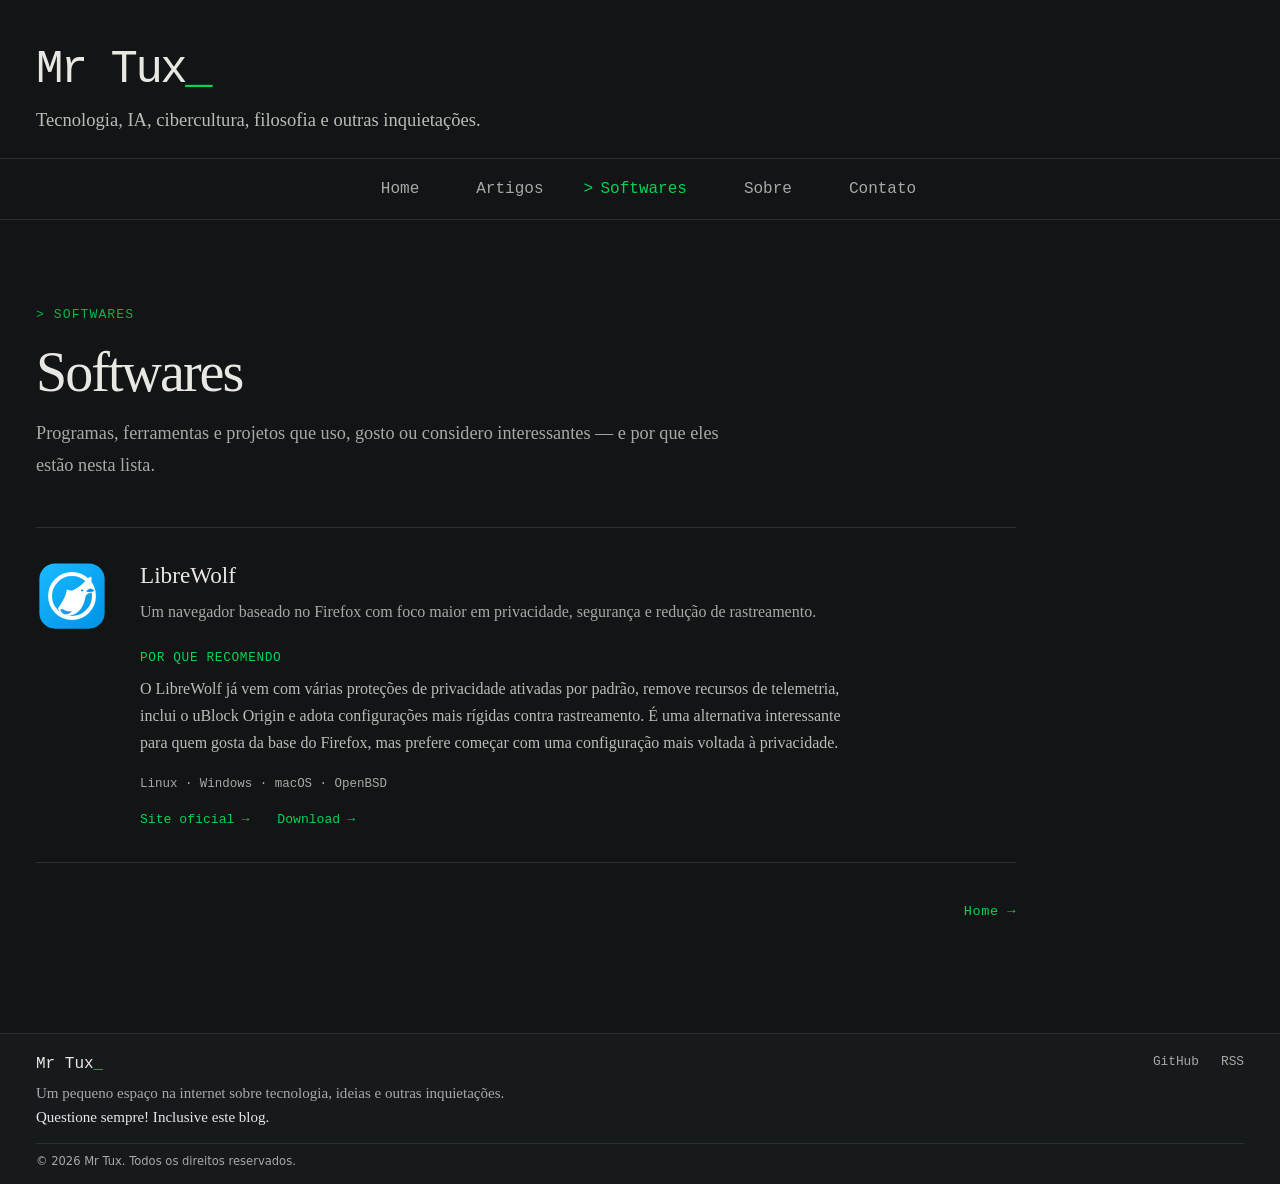
==== softwares/index.html @ 68c0113e "Publica primeira versão do Mr Tux" ====
<!doctype html>
<html lang="pt-BR">
  <head>
    <meta charset="UTF-8" />
    <meta name="viewport" content="width=device-width, initial-scale=1.0" />

    <meta
      name="description"
      content="Softwares, ferramentas e projetos que uso, gosto ou considero interessantes."
    />

    <meta name="theme-color" content="#121416" />

    <title>Softwares | Mr Tux</title>

    <link rel="canonical" href="https://alexbonnamain.github.io/softwares/" />
    <meta property="og:type" content="website" />
    <meta property="og:locale" content="pt_BR" />
    <meta property="og:site_name" content="Mr Tux" />
    <meta property="og:title" content="Softwares | Mr Tux" />
    <meta property="og:description" content="Softwares, ferramentas e projetos que uso, gosto ou considero interessantes." />
    <meta property="og:url" content="https://alexbonnamain.github.io/softwares/" />
    <meta name="twitter:card" content="summary" />

    <link
      rel="icon"
      href="../assets/images/site/favicon.svg"
      type="image/svg+xml"
    />

    <link
      rel="alternate"
      type="application/rss+xml"
      title="RSS do Mr Tux"
      href="../feed.xml"
    />

    <link rel="stylesheet" href="/assets/css/main.css" />
    <link rel="stylesheet" href="/assets/css/softwares.css" />
  </head>

  <body>
    <a class="skip-link" href="#main">Ir para o conteúdo</a>

    <header class="site-header">
      <div class="site-shell">
        <div class="site-brand">
          <a
            class="site-title"
            href="../index.html"
            aria-label="Mr Tux - página inicial"
          >
            Mr Tux<span class="cursor" aria-hidden="true">_</span>
          </a>

          <p class="site-tagline">
            Tecnologia, IA, cibercultura, filosofia e outras inquietações.
          </p>
        </div>
      </div>

      <div class="nav-wrapper">
        <div class="site-shell">
          <nav class="main-nav" aria-label="Navegação principal">
            <a href="../index.html">Home</a>
            <a href="../artigos/">Artigos</a>
            <a href="../softwares/" aria-current="page">Softwares</a>
            <a href="../sobre/">Sobre</a>
            <a href="../contato/">Contato</a>
          </nav>
        </div>
      </div>
    </header>

    <main id="main" tabindex="-1">
      <section class="page-section">
        <div class="site-shell">
          <div class="home-column">
            <header class="page-heading">
              <p class="eyebrow">
                <span aria-hidden="true">&gt;</span> Softwares
              </p>

              <h1>Softwares</h1>

              <p>
                Programas, ferramentas e projetos que uso, gosto ou considero
                interessantes — e por que eles estão nesta lista.
              </p>
            </header>

            <div class="software-list">
              <!-- ==========================================================
LIBREWOLF
========================================================== -->

              <article class="software-item">
                <div class="software-logo">
                  <img
                    src="/assets/images/softwares/logos/librewolf.svg"
                    alt=""
                    width="72"
                    height="72"
                  />
                </div>

                <div class="software-content">
                  <header class="software-header">
                    <h2>LibreWolf</h2>

                    <p class="software-description">
                      Um navegador baseado no Firefox com foco maior em
                      privacidade, segurança e redução de rastreamento.
                    </p>
                  </header>

                  <div class="software-reason">
                    <h3>Por que recomendo</h3>

                    <p>
                      O LibreWolf já vem com várias proteções de privacidade
                      ativadas por padrão, remove recursos de telemetria, inclui
                      o uBlock Origin e adota configurações mais rígidas contra
                      rastreamento. É uma alternativa interessante para quem
                      gosta da base do Firefox, mas prefere começar com uma
                      configuração mais voltada à privacidade.
                    </p>
                  </div>

                  <p class="software-platforms">
                    Linux · Windows · macOS · OpenBSD
                  </p>

                  <nav class="software-links" aria-label="Links do LibreWolf">
                    <a
                      href="https://librewolf.net/"
                      target="_blank"
                      rel="noopener noreferrer"
                    >
                      Site oficial <span aria-hidden="true">→</span>
                    </a>

                    <a
                      href="https://librewolf.net/installation/"
                      target="_blank"
                      rel="noopener noreferrer"
                    >
                      Download <span aria-hidden="true">→</span>
                    </a>
                  </nav>
                </div>
              </article>

              <!-- ==========================================================
PRÓXIMO SOFTWARE

Quando adicionar outro software:

1. Copie o bloco abaixo.
2. Cole antes deste comentário.
3. Troque o logo.
4. Troque o nome.
5. Escreva uma descrição curta.
6. Explique por que recomenda.
7. Informe apenas as plataformas disponíveis.
8. Use apenas links oficiais e confirmados.
9. Links externos devem sempre usar:
   target="_blank"
   rel="noopener noreferrer"

Os logos ficam em:

assets/images/softwares/logos/

EXEMPLO:

<article class="software-item">

<div class="software-logo">

<img
src="../assets/images/softwares/logos/nome-do-software.svg"
alt=""
width="72"
height="72"
>

</div>

<div class="software-content">

<header class="software-header">

<h2>Nome do software</h2>

<p class="software-description">
Descrição curta explicando o que é o software.
</p>

</header>

<div class="software-reason">

<h3>Por que recomendo</h3>

<p>
Explique de forma direta por que este software entrou na sua lista.
</p>

</div>

<p class="software-platforms">
Linux · Windows · macOS
</p>

<nav class="software-links" aria-label="Links do Nome do software">

<a
href="https://site-oficial.example/"
target="_blank"
rel="noopener noreferrer"
>
Site oficial <span aria-hidden="true">→</span>
</a>

<a
href="https://site-oficial.example/download/"
target="_blank"
rel="noopener noreferrer"
>
Download <span aria-hidden="true">→</span>
</a>

</nav>

</div>

</article>

========================================================== -->
            </div>

            <nav class="page-navigation" aria-label="Navegação da página">
              <a href="../index.html">Home →</a>
            </nav>
          </div>
        </div>
      </section>
    </main>

    <footer class="site-footer">
      <div class="site-shell">
        <div class="footer-top">
          <div class="footer-about">
            <a
              class="footer-title"
              href="../index.html"
              aria-label="Mr Tux - página inicial"
            >
              Mr Tux<span class="static-cursor" aria-hidden="true">_</span>
            </a>

            <p class="footer-description">
              Um pequeno espaço na internet sobre tecnologia, ideias e outras
              inquietações.
            </p>

            <p class="footer-question">
              Questione sempre! Inclusive este blog.
            </p>
          </div>

          <nav class="footer-links" aria-label="Links do rodapé">
            <a
              href="https://github.com/alexbonnamain"
              target="_blank"
              rel="noopener noreferrer"
            >
              GitHub
            </a>

            <a href="../feed.xml">RSS</a>
          </nav>
        </div>

        <div class="footer-end">
          <p class="footer-copyright">
            © 2026 Mr Tux. Todos os direitos reservados.
          </p>
        </div>
      </div>
    </footer>
  </body>
</html>
---- assets/css/main.css ----
/*
Mr Tux_

CSS principal do blog.

Escuro, simples e com pequenas referências ao terminal.
O verde aparece nos detalhes; o conteúdo continua sendo o foco.

Sem framework, sem CDN e sem fonte externa.
*/


/* ==========================================================
VARIÁVEIS
========================================================== */

:root {
color-scheme: dark;

--background: #121416;
--background-soft: #171a1c;

--text: #e8e8e3;
--text-muted: #a6aaa5;
--text-soft: #b9bcb7;

--terminal-green: #00d455;
--terminal-green-soft: #00b847;

--border: #2b3032;

--font-interface: system-ui, -apple-system, BlinkMacSystemFont, "Segoe UI", sans-serif;
--font-reading: Georgia, "Times New Roman", serif;
--font-mono: ui-monospace, "SFMono-Regular", Menlo, Monaco, Consolas, "Liberation Mono", monospace;

--site-width: 1280px;
--home-width: 980px;
--page-width: 760px;
--content-width: 780px;
}


/* ==========================================================
BASE
========================================================== */

*,
*::before,
*::after {
box-sizing: border-box;
}

html {
scroll-behavior: smooth;
}

body {
min-height: 100vh;
min-height: 100dvh;
margin: 0;
display: flex;
flex-direction: column;
background: var(--background);
color: var(--text);
font-family: var(--font-interface);
font-size: 16px;
line-height: 1.65;
-webkit-font-smoothing: antialiased;
text-rendering: optimizeLegibility;
}

main {
flex: 1;
}

main:focus {
outline: none;
}

a {
color: inherit;
text-decoration: none;
}

img {
display: block;
max-width: 100%;
height: auto;
}

::selection {
background: var(--terminal-green);
color: var(--background);
}


/* ==========================================================
ACESSIBILIDADE
========================================================== */

.skip-link {
position: fixed;
top: 12px;
left: 12px;
z-index: 1000;
padding: 10px 14px;
background: var(--terminal-green);
color: var(--background);
font-family: var(--font-mono);
font-size: 0.85rem;
transform: translateY(-160%);
}

.skip-link:focus {
transform: translateY(0);
}

:focus-visible {
outline: 2px solid var(--terminal-green);
outline-offset: 4px;
}


/* ==========================================================
ESTRUTURA
========================================================== */

.site-shell {
width: min(calc(100% - 72px), var(--site-width));
margin-inline: auto;
}

.home-column {
width: min(100%, var(--home-width));
}

.page-column {
width: min(100%, var(--page-width));
}


/* ==========================================================
CABEÇALHO
========================================================== */

.site-header {
border-bottom: 1px solid var(--border);
}

.site-brand {
padding: 48px 0 24px;
}

.site-title {
display: inline-block;
font-family: var(--font-mono);
font-size: clamp(2.3rem, 4vw, 2.85rem);
font-weight: 500;
line-height: 1;
letter-spacing: -0.055em;
}

.site-title:hover {
color: var(--text);
}

.site-tagline {
max-width: 760px;
margin: 12px 0 0;
color: var(--text-soft);
font-family: var(--font-reading);
font-size: 1.16rem;
line-height: 1.55;
}


/* ==========================================================
CURSOR
========================================================== */

.cursor {
color: var(--terminal-green);
animation: cursor-blink 1.1s steps(2, start) infinite;
}

.static-cursor {
color: var(--terminal-green);
}

@keyframes cursor-blink {
50% {
opacity: 0;
}
}


/* ==========================================================
MENU
========================================================== */

.nav-wrapper {
border-top: 1px solid var(--border);
}

.main-nav {
min-height: 60px;
display: flex;
flex-wrap: wrap;
align-items: center;
justify-content: center;
gap: 12px 40px;
font-family: var(--font-mono);
font-size: 1rem;
font-weight: 500;
}

.main-nav a {
position: relative;
padding-left: 17px;
color: var(--text-muted);
transition: color 140ms ease;
}

.main-nav a::before {
content: ">";
position: absolute;
left: 0;
color: transparent;
transition: color 140ms ease;
}

.main-nav a:hover,
.main-nav a:focus-visible,
.main-nav a[aria-current="page"] {
color: var(--terminal-green);
}

.main-nav a:hover::before,
.main-nav a:focus-visible::before,
.main-nav a[aria-current="page"]::before {
color: var(--terminal-green);
}


/* ==========================================================
HOME
========================================================== */

.home-posts {
padding: 84px 0 110px;
}

.section-heading {
margin-bottom: 52px;
}

.section-heading h1 {
display: flex;
align-items: center;
gap: 10px;
margin: 0;
color: var(--text);
font-family: var(--font-mono);
font-size: 0.94rem;
font-weight: 500;
letter-spacing: 0.08em;
text-transform: uppercase;
}

.section-heading h1 span {
color: var(--terminal-green);
}


/* ==========================================================
ÚLTIMOS ARTIGOS
========================================================== */

.home-article-list {
width: 100%;
border-top: 1px solid var(--border);
}

.home-article-item {
display: grid;
grid-template-columns: 110px minmax(0, 1fr) auto;
align-items: center;
gap: 24px;
padding: 22px 0;
border-bottom: 1px solid var(--border);
}

.home-article-date {
color: var(--terminal-green);
font-family: var(--font-mono);
font-size: 0.8rem;
line-height: 1.4;
letter-spacing: 0.04em;
white-space: nowrap;
}

.home-article-title {
margin: 0;
font-family: var(--font-reading);
font-size: 1.2rem;
font-weight: 500;
line-height: 1.4;
}

.home-article-title a {
transition: color 140ms ease;
}

.home-article-title a:hover,
.home-article-title a:focus-visible {
color: var(--terminal-green);
}

.home-article-link {
display: inline-flex;
align-items: center;
gap: 7px;
color: var(--text-muted);
font-family: var(--font-mono);
font-size: 0.82rem;
font-weight: 500;
white-space: nowrap;
transition: color 140ms ease;
}

.home-article-link span {
color: var(--terminal-green);
transition: transform 140ms ease;
}

.home-article-link:hover,
.home-article-link:focus-visible {
color: var(--terminal-green);
}

.home-article-link:hover span,
.home-article-link:focus-visible span {
transform: translateX(3px);
}

.all-posts {
width: 100%;
display: flex;
justify-content: flex-end;
margin-top: 36px;
}

.all-posts a {
display: inline-flex;
align-items: center;
gap: 8px;
font-family: var(--font-mono);
font-size: 0.92rem;
font-weight: 500;
transition: color 140ms ease;
}

.all-posts a span {
color: var(--terminal-green);
transition: transform 140ms ease;
}

.all-posts a:hover,
.all-posts a:focus-visible {
color: var(--terminal-green);
}

.all-posts a:hover span,
.all-posts a:focus-visible span {
transform: translateX(3px);
}


/* ==========================================================
PÁGINAS INTERNAS
========================================================== */

.page-section {
padding: 84px 0 110px;
}

.page-heading {
margin-bottom: 46px;
}

.eyebrow {
margin: 0 0 16px;
color: var(--terminal-green-soft);
font-family: var(--font-mono);
font-size: 0.82rem;
font-weight: 500;
letter-spacing: 0.08em;
text-transform: uppercase;
}

.page-heading h1 {
margin: 0 0 14px;
font-family: var(--font-reading);
font-size: clamp(2.3rem, 5vw, 3.5rem);
font-weight: 500;
line-height: 1.1;
letter-spacing: -0.035em;
}

.page-heading > p:not(.eyebrow) {
max-width: 700px;
margin: 0;
color: var(--text-muted);
font-family: var(--font-reading);
font-size: 1.14rem;
line-height: 1.75;
}

.page-content {
color: var(--text);
font-family: var(--font-reading);
font-size: 1.12rem;
line-height: 1.85;
}

.page-content p {
margin: 0 0 1.45em;
}

.page-content p:last-child {
margin-bottom: 0;
}

.page-content a {
color: var(--terminal-green-soft);
text-decoration: underline;
text-decoration-thickness: 1px;
text-underline-offset: 0.18em;
}

.page-content a:hover,
.page-content a:focus-visible {
color: var(--terminal-green);
}


/* ==========================================================
ÍNDICE DE ARTIGOS
========================================================== */

.article-index {
width: 100%;
}

.article-index-item {
display: flex;
align-items: center;
justify-content: space-between;
gap: 32px;
padding: 22px 0;
border-bottom: 1px solid var(--border);
}

.article-index-item:first-child {
border-top: 1px solid var(--border);
}

.article-index-item h2 {
margin: 0;
font-family: var(--font-reading);
font-size: 1.2rem;
font-weight: 500;
line-height: 1.4;
}

.article-index-item h2 a {
transition: color 140ms ease;
}

.article-index-item h2 a:hover,
.article-index-item h2 a:focus-visible {
color: var(--terminal-green);
}

.article-index-link {
flex-shrink: 0;
color: var(--text-muted);
font-family: var(--font-mono);
font-size: 0.82rem;
font-weight: 500;
transition: color 140ms ease;
}

.article-index-link span {
color: var(--terminal-green);
}

.article-index-link:hover,
.article-index-link:focus-visible {
color: var(--terminal-green);
}


/* ==========================================================
NAVEGAÇÃO DE PÁGINAS
========================================================== */

.page-navigation {
display: flex;
justify-content: flex-end;
margin-top: 38px;
}

.page-navigation a {
color: var(--terminal-green);
font-family: var(--font-mono);
font-size: 0.85rem;
font-weight: 500;
letter-spacing: 0.04em;
text-decoration: none;
}

.page-navigation a:hover,
.page-navigation a:focus-visible {
color: var(--terminal-green-soft);
}


/* ==========================================================
SOBRE
========================================================== */

.about-layout {
width: min(100%, 1160px);
display: grid;
grid-template-columns: 340px minmax(0, 720px);
align-items: start;
gap: 64px;
margin-inline: auto;
}

.about-photo {
grid-column: 1;
grid-row: 1;
position: sticky;
top: 42px;
margin: 0;
}

.about-content {
grid-column: 2;
grid-row: 1;
min-width: 0;
max-width: 720px;
}

.about-content .page-heading {
margin-bottom: 42px;
}

.about-content .page-heading h1 {
font-size: clamp(2.5rem, 4vw, 3.2rem);
}

.about-photo picture {
display: block;
}

.about-photo img {
width: 100%;
aspect-ratio: 4 / 5;
object-fit: cover;
object-position: center;
border: 1px solid var(--border);
background: var(--background-soft);
}

.about-photo::after {
content: "";
display: block;
width: 64px;
height: 2px;
margin-top: 18px;
background: var(--terminal-green);
}


/* ==========================================================
RODAPÉ
========================================================== */

.site-footer {
padding: 16px 0 14px;
border-top: 1px solid var(--border);
background: var(--background-soft);
}

.footer-top {
display: flex;
align-items: flex-start;
justify-content: space-between;
gap: 36px;
}

.footer-about {
max-width: 620px;
}

.footer-title {
display: inline-block;
font-family: var(--font-mono);
font-size: 1rem;
font-weight: 500;
line-height: 1.35;
}

.footer-title:hover {
color: var(--text);
}

.footer-description {
max-width: 580px;
margin: 6px 0 0;
color: var(--text-muted);
font-family: var(--font-reading);
font-size: 0.94rem;
line-height: 1.45;
}

.footer-question {
margin: 3px 0 0;
color: var(--text);
font-family: var(--font-reading);
font-size: 0.94rem;
line-height: 1.45;
}

.footer-links {
display: flex;
flex-wrap: wrap;
align-items: center;
gap: 22px;
padding-top: 1px;
font-family: var(--font-mono);
font-size: 0.8rem;
font-weight: 500;
}

.footer-links a {
color: var(--text-muted);
transition: color 140ms ease;
}

.footer-links a:hover,
.footer-links a:focus-visible {
color: var(--terminal-green);
}

.footer-end {
margin-top: 14px;
padding-top: 10px;
border-top: 1px solid var(--border);
}

.footer-copyright {
margin: 0;
color: var(--text-muted);
font-size: 0.72rem;
line-height: 1.35;
}


/* ==========================================================
TABLETS
========================================================== */

@media (max-width: 900px) {

.about-layout {
grid-template-columns: 280px minmax(0, 1fr);
gap: 50px;
}

}


/* ==========================================================
TABLETS PEQUENOS
========================================================== */

@media (max-width: 760px) {

.site-shell {
width: min(calc(100% - 34px), var(--site-width));
}

.site-brand {
padding: 40px 0 24px;
}

.site-title {
font-size: 2.35rem;
}

.site-tagline {
font-size: 1.07rem;
}

.main-nav {
min-height: auto;
padding: 18px 0;
gap: 12px 28px;
font-size: 0.95rem;
}

.home-posts,
.page-section {
padding: 66px 0 84px;
}

.section-heading {
margin-bottom: 44px;
}

.home-article-item {
grid-template-columns: 94px minmax(0, 1fr);
gap: 8px 20px;
}

.home-article-link {
grid-column: 2;
justify-self: start;
}

.all-posts {
justify-content: flex-start;
}

.about-layout {
display: flex;
flex-direction: column;
width: 100%;
gap: 40px;
margin-inline: 0;
}

.about-content {
display: contents;
}

.about-content .page-heading {
order: 1;
width: 100%;
margin-bottom: 0;
}

.about-content .page-heading h1 {
font-size: clamp(2.3rem, 9vw, 3rem);
}

.about-photo {
position: static;
order: 2;
width: min(100%, 420px);
}

.about-content .page-content {
order: 3;
width: 100%;
}

.about-content .page-navigation {
order: 4;
width: 100%;
}

.site-footer {
padding: 16px 0 13px;
}

.footer-top {
display: block;
}

.footer-links {
margin-top: 14px;
padding-top: 0;
}

.footer-end {
margin-top: 13px;
padding-top: 9px;
}

}


/* ==========================================================
CELULARES
========================================================== */

@media (max-width: 600px) {

.article-index-item {
align-items: flex-start;
flex-direction: column;
gap: 8px;
padding: 20px 0;
}

.article-index-item h2 {
font-size: 1.1rem;
}

}


@media (max-width: 480px) {

.site-shell {
width: min(calc(100% - 28px), var(--site-width));
}

.site-brand {
padding: 34px 0 22px;
}

.site-title {
font-size: 2.05rem;
}

.site-tagline {
margin-top: 12px;
font-size: 1rem;
}

.main-nav {
justify-content: center;
gap: 12px 20px;
padding: 16px 0;
font-size: 0.9rem;
}

.main-nav a {
padding-left: 14px;
}

.home-posts {
padding-top: 54px;
}

.section-heading h1 {
font-size: 0.88rem;
}

.home-article-item {
display: flex;
align-items: flex-start;
flex-direction: column;
gap: 7px;
padding: 19px 0;
}

.home-article-date {
font-size: 0.76rem;
}

.home-article-title {
font-size: 1.12rem;
}

.home-article-link {
margin-top: 2px;
font-size: 0.8rem;
}

.about-layout {
gap: 32px;
}

.about-photo {
width: 100%;
}

.about-photo::after {
width: 48px;
margin-top: 14px;
}

.site-footer {
padding: 14px 0 12px;
}

.footer-title {
font-size: 0.96rem;
}

.footer-description,
.footer-question {
font-size: 0.9rem;
line-height: 1.4;
}

.footer-description {
margin-top: 5px;
}

.footer-question {
margin-top: 3px;
}

.footer-links {
margin-top: 13px;
gap: 18px;
font-size: 0.78rem;
}

.footer-end {
margin-top: 12px;
padding-top: 8px;
}

.footer-copyright {
font-size: 0.7rem;
}

}


/* ==========================================================
REDUÇÃO DE MOVIMENTO
========================================================== */

@media (prefers-reduced-motion: reduce) {

html {
scroll-behavior: auto;
}

.cursor {
animation: none;
}

*,
*::before,
*::after {
transition-duration: 0.01ms;
}

}
---- assets/css/softwares.css ----
/*
Mr Tux_
softwares.css

Estilos específicos da página Softwares.
*/


/* ==========================================================
LISTA DE SOFTWARES
========================================================== */

.software-list {
width: 100%;
border-top: 1px solid var(--border);
}


/* ==========================================================
ITEM
========================================================== */

.software-item {
display: grid;
grid-template-columns: 76px minmax(0, 1fr);
gap: 28px;
padding: 32px 0;
border-bottom: 1px solid var(--border);
}


/* ==========================================================
LOGO
========================================================== */

.software-logo {
width: 72px;
height: 72px;
display: flex;
align-items: center;
justify-content: center;
}

.software-logo img {
display: block;
width: 72px;
height: 72px;
object-fit: contain;
}


/* ==========================================================
CONTEÚDO
========================================================== */

.software-content {
min-width: 0;
}

.software-header {
margin: 0;
}

.software-header h2 {
margin: 0;
color: var(--text);
font-family: var(--font-reading);
font-size: 1.45rem;
font-weight: 500;
line-height: 1.3;
}

.software-description {
max-width: 720px;
margin: 8px 0 0;
color: var(--text-muted);
font-family: var(--font-reading);
font-size: 1rem;
line-height: 1.65;
}


/* ==========================================================
POR QUE RECOMENDO
========================================================== */

.software-reason {
max-width: 720px;
margin-top: 22px;
}

.software-reason h3 {
margin: 0 0 7px;
color: var(--terminal-green);
font-family: var(--font-mono);
font-size: 0.8rem;
font-weight: 500;
letter-spacing: 0.05em;
text-transform: uppercase;
}

.software-reason p {
margin: 0;
color: var(--text-soft);
font-family: var(--font-reading);
font-size: 1rem;
line-height: 1.7;
}


/* ==========================================================
PLATAFORMAS
========================================================== */

.software-platforms {
margin: 18px 0 0;
color: var(--text-muted);
font-family: var(--font-mono);
font-size: 0.78rem;
line-height: 1.5;
}


/* ==========================================================
LINKS
========================================================== */

.software-links {
display: flex;
flex-wrap: wrap;
align-items: center;
gap: 12px 28px;
margin-top: 18px;
}

.software-links a {
display: inline-flex;
align-items: center;
gap: 7px;
color: var(--terminal-green);
font-family: var(--font-mono);
font-size: 0.82rem;
font-weight: 500;
line-height: 1.4;
text-decoration: none;
transition: color 140ms ease;
}

.software-links a span {
color: var(--terminal-green);
transition: transform 140ms ease;
}

.software-links a:hover,
.software-links a:focus-visible {
color: var(--terminal-green-soft);
}

.software-links a:hover span,
.software-links a:focus-visible span {
color: var(--terminal-green-soft);
transform: translateX(3px);
}


/* ==========================================================
NAVEGAÇÃO DA PÁGINA
========================================================== */

.page-navigation a {
color: var(--terminal-green);
}

.page-navigation a:hover,
.page-navigation a:focus-visible {
color: var(--terminal-green-soft);
}


/* ==========================================================
TABLETS E CELULARES
========================================================== */

@media (max-width: 600px) {

.software-item {
grid-template-columns: 56px minmax(0, 1fr);
gap: 18px;
padding: 26px 0;
}

.software-logo {
width: 56px;
height: 56px;
}

.software-logo img {
width: 56px;
height: 56px;
}

.software-header h2 {
font-size: 1.3rem;
}

.software-description,
.software-reason p {
font-size: 0.96rem;
}

.software-links {
gap: 10px 22px;
}

}


@media (max-width: 420px) {

.software-item {
display: block;
}

.software-logo {
margin-bottom: 16px;
}

.software-description {
margin-top: 7px;
}

.software-reason {
margin-top: 18px;
}

.software-platforms {
margin-top: 16px;
}

.software-links {
margin-top: 16px;
}

}
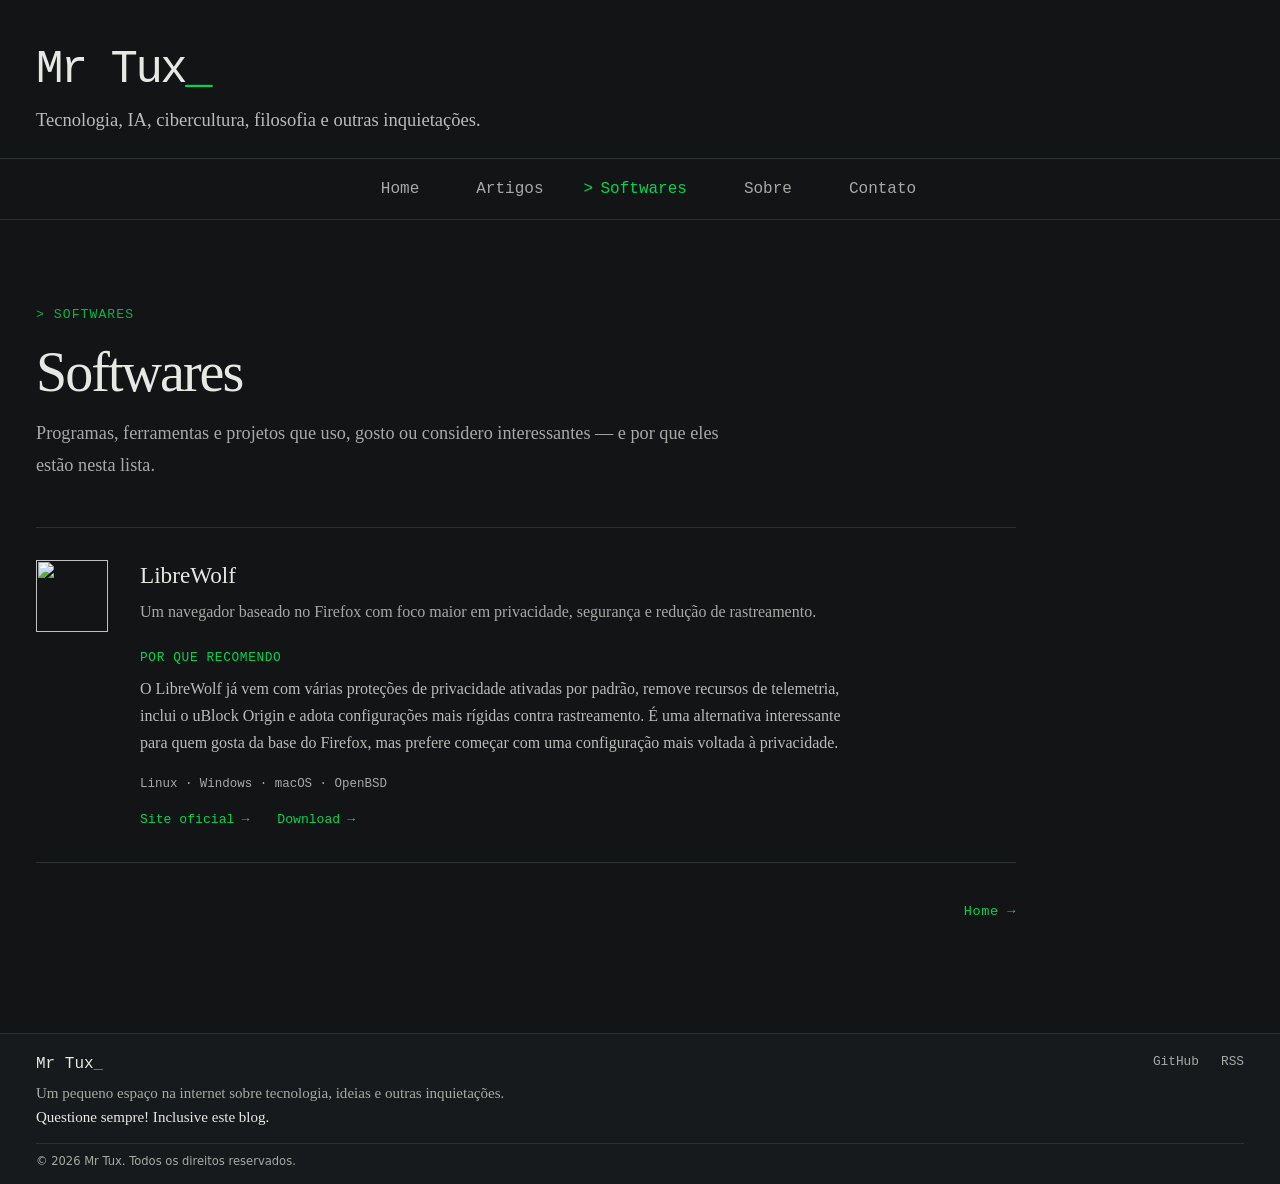
==== commit 20e02338: "Update index.html" ====
--- a/softwares/index.html
+++ b/softwares/index.html
@@ -13,13 +13,24 @@
 
     <title>Softwares | Mr Tux</title>
 
-    <link rel="canonical" href="https://alexbonnamain.github.io/softwares/" />
+    <link
+      rel="canonical"
+      href="https://alexbonnamain.github.io/mrtux/softwares/"
+    />
+
     <meta property="og:type" content="website" />
     <meta property="og:locale" content="pt_BR" />
     <meta property="og:site_name" content="Mr Tux" />
     <meta property="og:title" content="Softwares | Mr Tux" />
-    <meta property="og:description" content="Softwares, ferramentas e projetos que uso, gosto ou considero interessantes." />
-    <meta property="og:url" content="https://alexbonnamain.github.io/softwares/" />
+    <meta
+      property="og:description"
+      content="Softwares, ferramentas e projetos que uso, gosto ou considero interessantes."
+    />
+    <meta
+      property="og:url"
+      content="https://alexbonnamain.github.io/mrtux/softwares/"
+    />
+
     <meta name="twitter:card" content="summary" />
 
     <link
@@ -35,12 +46,16 @@
       href="../feed.xml"
     />
 
-    <link rel="stylesheet" href="/assets/css/main.css" />
-    <link rel="stylesheet" href="/assets/css/softwares.css" />
+    <link rel="stylesheet" href="../assets/css/main.css" />
+    <link rel="stylesheet" href="../assets/css/softwares.css" />
   </head>
 
   <body>
     <a class="skip-link" href="#main">Ir para o conteúdo</a>
+
+    <!-- ==========================================================
+>>> INÍCIO — CABEÇALHO
+========================================================== -->
 
     <header class="site-header">
       <div class="site-shell">
@@ -72,6 +87,14 @@
       </div>
     </header>
 
+    <!-- ==========================================================
+<<< FIM — CABEÇALHO
+========================================================== -->
+
+    <!-- ==========================================================
+>>> INÍCIO — CONTEÚDO PRINCIPAL
+========================================================== -->
+
     <main id="main" tabindex="-1">
       <section class="page-section">
         <div class="site-shell">
@@ -91,13 +114,13 @@
 
             <div class="software-list">
               <!-- ==========================================================
-LIBREWOLF
+>>> INÍCIO — LIBREWOLF
 ========================================================== -->
 
               <article class="software-item">
                 <div class="software-logo">
                   <img
-                    src="/assets/images/softwares/logos/librewolf.svg"
+                    src="../assets/images/softwares/logos/librewolf.png"
                     alt=""
                     width="72"
                     height="72"
@@ -150,6 +173,10 @@
                   </nav>
                 </div>
               </article>
+
+              <!-- ==========================================================
+<<< FIM — LIBREWOLF
+========================================================== -->
 
               <!-- ==========================================================
 PRÓXIMO SOFTWARE
@@ -248,6 +275,14 @@
       </section>
     </main>
 
+    <!-- ==========================================================
+<<< FIM — CONTEÚDO PRINCIPAL
+========================================================== -->
+
+    <!-- ==========================================================
+>>> INÍCIO — RODAPÉ
+========================================================== -->
+
     <footer class="site-footer">
       <div class="site-shell">
         <div class="footer-top">
@@ -290,5 +325,9 @@
         </div>
       </div>
     </footer>
+
+    <!-- ==========================================================
+<<< FIM — RODAPÉ
+========================================================== -->
   </body>
 </html>
